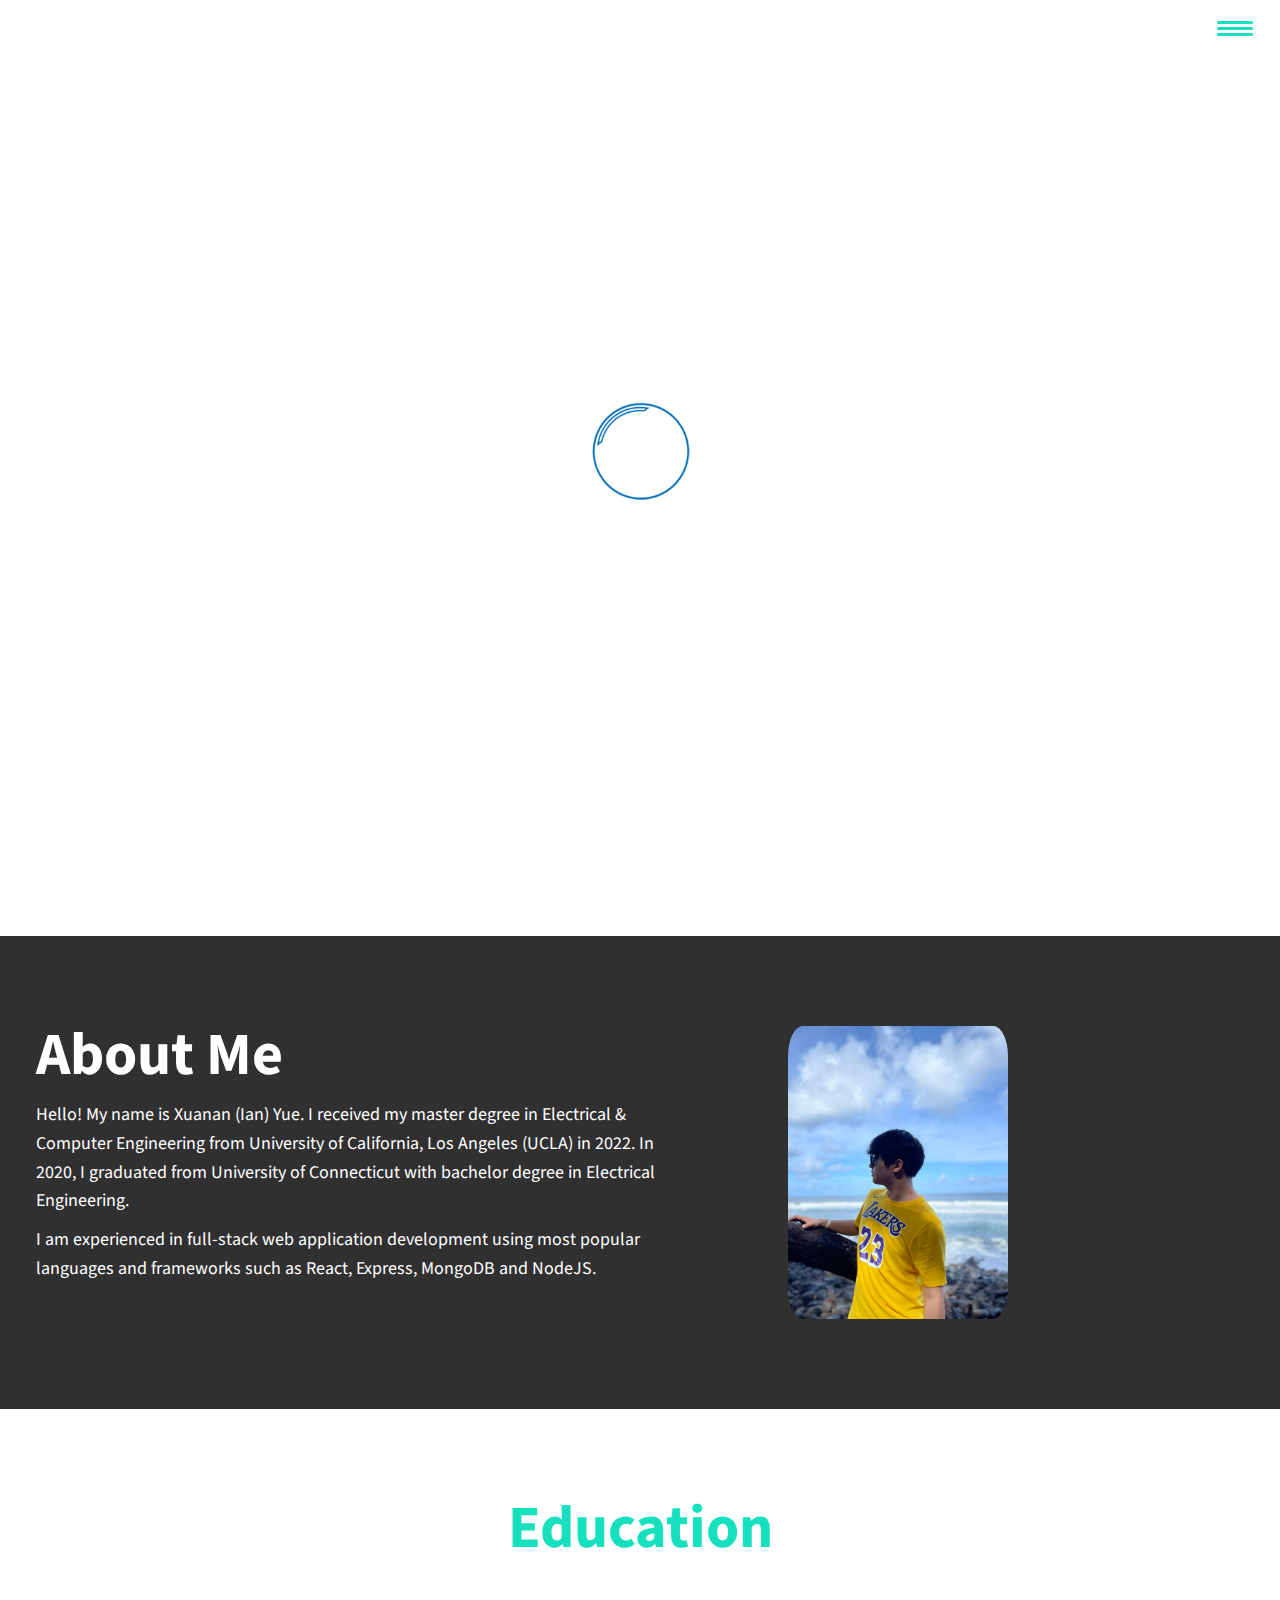
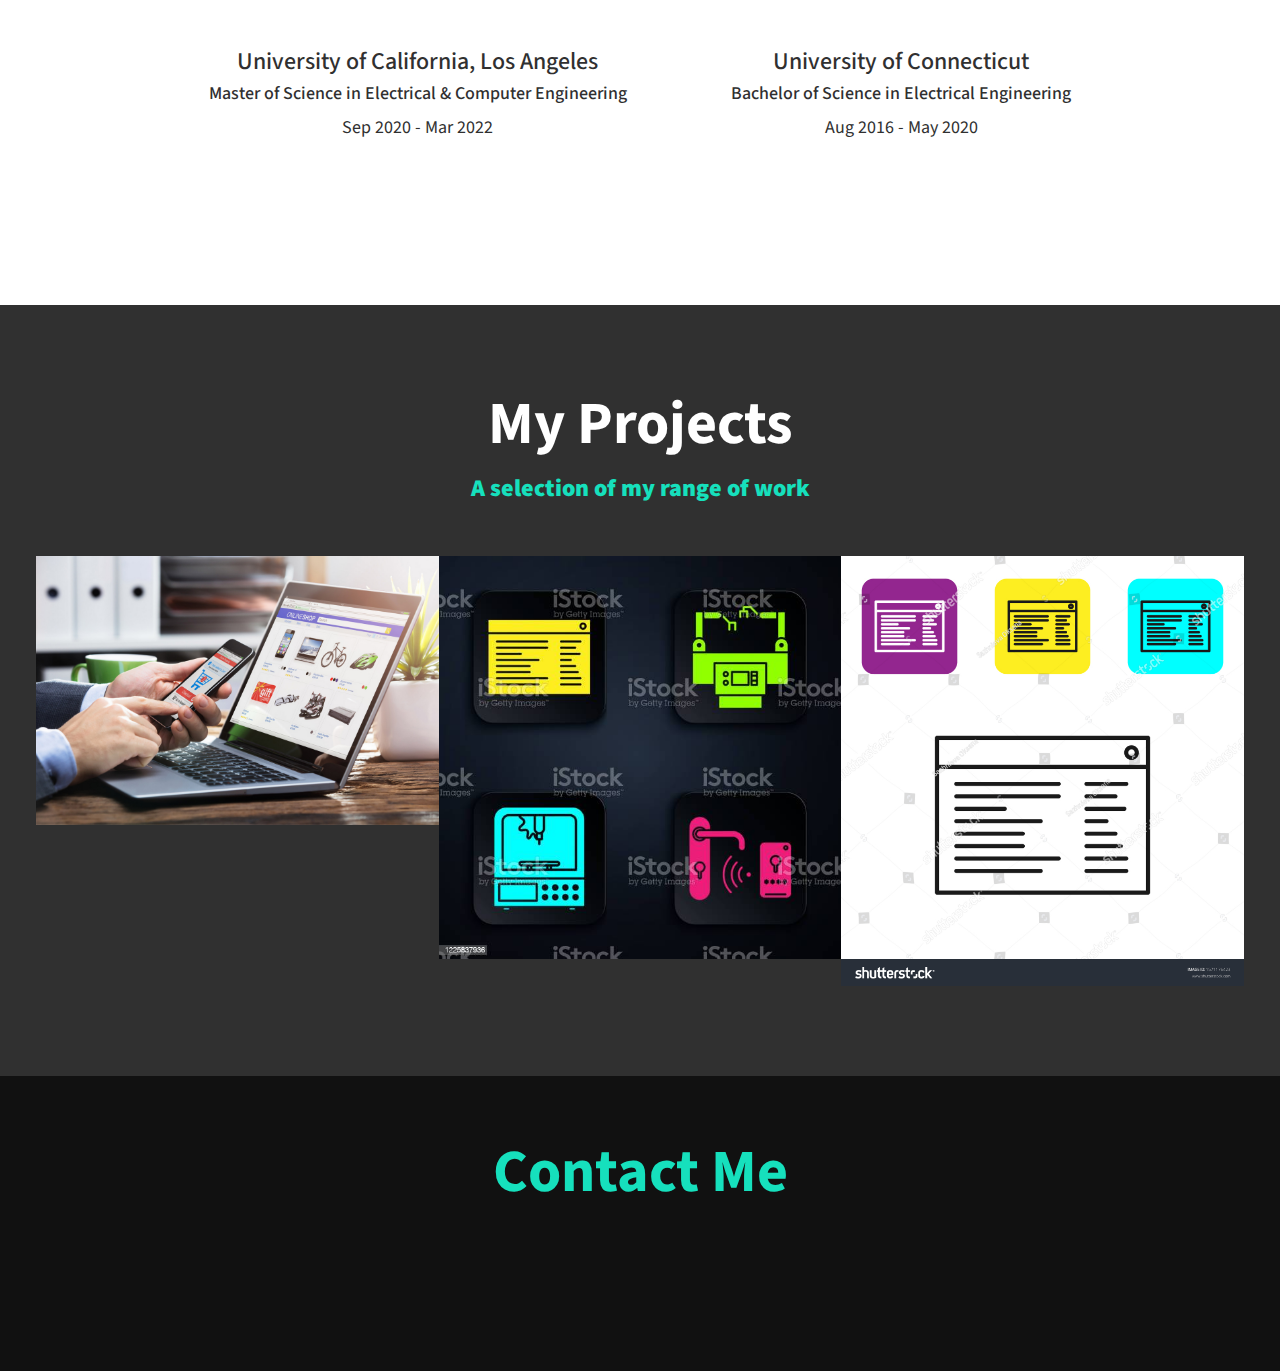
==== index.html @ 1741a875 "add files" ====
<!DOCTYPE html>
<html lang="en">
  <head>
    <meta charset="UTF-8" />
    <meta name="viewport" content="width=device-width, initial-scale=1.0" />
    <title>Xuanan Yue Portfolio Website</title>
    <link
      rel="stylesheet"
      href="https://cdnjs.cloudflare.com/ajax/libs/normalize/7.0.0/normalize.min.css"
    />
    <link
      rel="stylesheet"
      href="https://cdnjs.cloudflare.com/ajax/libs/font-awesome/5.11.2/css/all.css"
      integrity="sha256-46qynGAkLSFpVbEBog43gvNhfrOj+BmwXdxFgVK/Kvc="
      crossorigin="anonymous"
    />
    <!-- Latest compiled and minified CSS -->
    <link
      rel="stylesheet"
      href="https://cdn.jsdelivr.net/npm/bootstrap@3.3.7/dist/css/bootstrap.min.css"
      integrity="sha384-BVYiiSIFeK1dGmJRAkycuHAHRg32OmUcww7on3RYdg4Va+PmSTsz/K68vbdEjh4u"
      crossorigin="anonymous"
    />

    <!-- Update these with your own fonts -->
    <link
      href="https://fonts.googleapis.com/css?family=Source+Code+Pro:400,900|Source+Sans+Pro:300,900&display=swap"
      rel="stylesheet"
    />

    <link rel="stylesheet" href="./style.css" />
  </head>
  <body>
    <div id="preloader"></div>
    <header>
      <div class="logo">
        <img src="img/devjane.png" alt="" />
      </div>
      <button class="nav-toggle" aria-label="toggle navigation">
        <span class="hamburger"></span>
      </button>
      <nav class="nav">
        <ul class="nav__list">
          <li class="nav__item"><a href="#home" class="nav__link">Home</a></li>
          <li class="nav__item">
            <a href="#about" class="nav__link">About Me</a>
          </li>
          <li class="nav__item">
            <a href="#services" class="nav__link">Education</a>
          </li>
          <li class="nav__item">
            <a href="#work" class="nav__link">My Projects</a>
          </li>
          <li class="nav__item">
            <a href="./contact.html" class="nav__link">Contact Me</a>
          </li>
        </ul>
      </nav>
    </header>

    <!-- Introduction -->
    <section class="intro" id="home">
      <div class="intro-content">
        <h1 class="section__title section__title--intro">
          Hi, I am <strong>Xuanan (Ian) Yue</strong>
        </h1>
        <p class="section__subtitle section__subtitle--intro">
          a Full Stack Web developer
        </p>
      </div>

      <!-- <img src="./img/xy.jpg" alt="my-photo" class="intro__img" /> -->
    </section>

    <!-- About me 2-->

    <section class="about-me" id="about">
      <div class="row">
        <div class="col-md-8">
          <h2 class="section__title section__title--about">About Me</h2>

          <div class="about-me__body">
            <p>
              Hello! My name is Xuanan (Ian) Yue. I received my master degree in
              Electrical & Computer Engineering from University of California,
              Los Angeles (UCLA) in 2022. In 2020, I graduated from University
              of Connecticut with bachelor degree in Electrical Engineering.
            </p>
            <p>
              I am experienced in full-stack web application development using
              most popular languages and frameworks such as React, Express,
              MongoDB and NodeJS.
            </p>
          </div>
        </div>
        <img
          src="./img/xy.jpg"
          alt="my-photo"
          class="intro__img col-md-4 pull-right"
        />
      </div>
    </section>

    <!-- About Me -->
    <section class="my-services" id="services">
      <h2 class="section__title section__title--services">Education</h2>
      <div class="services">
        <div class="service">
          <h3>University of California, Los Angeles</h3>
          <h4>Master of Science in Electrical & Computer Engineering</h4>
          <span class="edudate">Sep 2020 - Mar 2022</span>
        </div>
        <!-- / service -->

        <div class="service">
          <h3>University of Connecticut</h3>
          <h4>Bachelor of Science in Electrical Engineering</h4>
          <span class="edudate">Aug 2016 - May 2020</span>
        </div>
        <!-- / service -->
      </div>
      <!-- / services -->
    </section>

    <!-- My Projects -->
    <section class="my-work" id="work">
      <h2 class="section__title section__title--work">My Projects</h2>
      <p class="section__subtitle section__subtitle--work">
        A selection of my range of work
      </p>

      <div class="portfolio">
        <!-- Portfolio item 01 -->
        <a
          target="_blank"
          href="https://github.com/King23WL/players-paradise"
          class="portfolio__item"
        >
          <img src="img/ecommerce.jpg" alt="" class="portfolio__img" />
        </a>

        <!-- Portfolio item 02 -->
        <a
          target="_blank"
          href="https://github.com/King23WL/Wut2Eat"
          class="portfolio__item"
        >
          <img src="img/project2.jpg" alt="" class="portfolio__img" />
        </a>

        <!-- Portfolio item 03 -->
        <a
          target="_blank"
          href="https://github.com/King23WL/players-paradise"
          class="portfolio__item"
        >
          <img src="img/project3.jpg" alt="" class="portfolio__img" />
        </a>

        <!--       
        <a href="portfolio-item.html" class="portfolio__item">
          <img src="img/portfolio-04.jpg" alt="" class="portfolio__img" />
        </a>

        
        <a href="portfolio-item.html" class="portfolio__item">
          <img src="img/portfolio-05.jpg" alt="" class="portfolio__img" />
        </a>

        
        <a href="portfolio-item.html" class="portfolio__item">
          <img src="img/portfolio-06.jpg" alt="" class="portfolio__img" />
        </a>

       
        <a href="portfolio-item.html" class="portfolio__item">
          <img src="img/portfolio-07.jpg" alt="" class="portfolio__img" />
        </a> -->
      </div>
    </section>

    <!-- Footer -->
    <footer class="footer" id="ftr">
      <!-- replace with your own email address -->
      <!-- <a href="mailto:hello@jane.dev" class="footer__link">hello@jane.dev</a> -->
      <a class="btn" href="contact.html">
        <h2 class="section__title section__title--about">Contact Me</h2>
      </a>

      <ul class="social-list">
        <li class="social-list__item">
          <a class="social-list__link" href="https://github.com/King23WL">
            <i class="fab fa-github"></i>
          </a>
        </li>
        <li class="social-list__item">
          <a
            class="social-list__link"
            href="https://www.linkedin.com/in/xuanan-yue-210751184/"
          >
            <i class="fab fa-linkedin-in"></i>
          </a>
        </li>
        <li class="social-list__item">
          <a class="social-list__link" href="https://www.instagram.com/">
            <i class="fab fa-instagram"></i>
          </a>
        </li>
      </ul>
    </footer>

    <script src="index.js"></script>
  </body>
</html>
---- style.css ----
*,
*::before,
*::after {
  box-sizing: border-box;
}

/* Custom Properties, update these for your own design */

:root {
  --ff-primary: "Source Sans Pro", sans-serif;
  --ff-secondary: "Source Code Pro", monospace;

  --fw-reg: 300;
  --fw-bold: 900;

  --clr-light: #fff;
  --clr-dark: #303030;
  --clr-accent: #16e0bd;

  --fs-h1: 3rem;
  --fs-h2: 2.25rem;
  --fs-h3: 1.25rem;
  --fs-body: 1rem;

  --bs: 0.25em 0.25em 0.75em rgba(0, 0, 0, 0.25),
    0.125em 0.125em 0.25em rgba(0, 0, 0, 0.15);
}

@media (min-width: 800px) {
  :root {
    --fs-h1: 4.5rem;
    --fs-h2: 3.75rem;
    --fs-h3: 1.5rem;
    --fs-body: 1.125rem;
  }
}

/* General styles */
html {
  font-size: 100%;
}
/* endable this to add smooth scrolling */
/* html {
    scroll-behavior: smooth;
} */

body {
  background: var(--clr-light);
  color: var(--clr-dark);
  margin: 0;
  font-family: var(--ff-primary);
  font-size: var(--fs-body);
  line-height: 1.6;
}

section {
  padding: 5em 2em;
}

img {
  display: block;
  max-width: 100%;
}

strong {
  font-weight: var(--fw-bold);
}

:focus {
  outline: 3px solid var(--clr-accent);
  outline-offset: 3px;
}

/* Buttons */

/* .btn {
  display: inline-block;
  padding: 0.5em 2.5em;
  background: var(--clr-accent);
  color: var(--clr-dark);
  text-decoration: none;
  cursor: pointer;
  font-size: 0.8rem;
  text-transform: uppercase;
  letter-spacing: 2px;
  font-weight: var(--fw-bold);
  transition: transform 200ms ease-in-out;
}
*/

.btn:hover {
  transform: scale(1.1);
  transition: transform 200ms ease-in-out;
}
/* Typography */

h1,
h2,
h3 {
  line-height: 1;
  margin: 0;
}

h1 {
  font-size: var(--fs-h1);
  white-space: nowrap;
}
h2 {
  font-size: var(--fs-h2);
}
h3 {
  font-size: var(--fs-h3);
}

.section__title {
  margin-bottom: 0.25em;
  font-weight: bold;
}

.section__title--intro {
  font-weight: var(--fw-reg);
}

.section__title--intro strong {
  display: block;
}

.section__subtitle {
  margin: 0;
  font-size: var(--fs-h3);
}

.section__subtitle--intro,
.section__subtitle--about {
  background: var(--clr-accent);
  padding: 0.25em 1em;
  font-family: var(--ff-secondary);
  margin-bottom: 1em;
}

.section__subtitle--work {
  color: var(--clr-accent);
  font-weight: var(--fw-bold);
  margin-bottom: 2em;
}

/* Preloader*/
#preloader {
  background: #fff url(img/preload.gif) no-repeat center center;
  background-size: 50%;
  height: 100vh;
  width: 100%;
  position: fixed;
  z-index: 100;
}

/* header */

header {
  display: flex;
  justify-content: space-between;
  padding: 1em;
}
.intro-content {
  align-items: center;
  position: relative;
  bottom: 100px;
}

.logo {
  max-width: 100px;
}
#home {
  height: 100vh;
  margin-right: auto;
  margin-left: auto;
  display: flex;
  align-items: center;
}

.nav {
  position: fixed;
  background: var(--clr-dark);
  color: var(--clr-light);
  top: 0;
  bottom: 50;
  left: 50;
  right: 0;
  z-index: 100;

  transform: translateX(100%);
  transition: transform 250ms cubic-bezier(0.5, 0, 0.5, 1);
}

.nav__list {
  list-style: none;
  display: flex;
  height: 50%;
  flex-direction: column;
  justify-content: space-evenly;
  align-items: flex-end;
  margin: 0;
  padding: 0;
}

.nav__link {
  color: inherit;
  font-weight: var(--fw-bold);
  font-size: var(--fs-h2);
  text-decoration: none;
}

.nav__link:hover {
  color: var(--clr-accent);
}

.nav-toggle {
  padding: 0.5em;
  background: transparent;
  border: 0;
  cursor: pointer;
  position: fixed;
  right: 1em;
  top: 1em;
  z-index: 1000;
}

.nav-open .nav {
  transform: translateX(0);
}

.nav-open .nav-toggle {
  position: fixed;
}

.nav-open .hamburger {
  transform: rotate(0.625turn);
}

.nav-open .hamburger::before {
  transform: rotate(90deg) translateX(-6px);
}

.nav-open .hamburger::after {
  opacity: 0;
}

.hamburger {
  display: block;
  position: relative;
}

.hamburger,
.hamburger::before,
.hamburger::after {
  background: var(--clr-accent);
  width: 2em;
  height: 3px;
  border-radius: 1em;
  transition: transform 250ms ease-in-out;
}

.hamburger::before,
.hamburger::after {
  content: "";
  position: absolute;
  left: 0;
  right: 0;
}

.hamburger::before {
  top: 6px;
}
.hamburger::after {
  bottom: 6px;
}

/*  Intro section  */

.intro {
  position: relative;
}

.intro__img {
  /* box-shadow: var(--bs); */
  border-radius: 30px;
}

.section__subtitle--intro {
  display: inline-block;
}

@media (min-width: 600px) {
  .intro {
    display: grid;
    width: min-content;
    margin: 0 auto;
    grid-column-gap: 1em;
    grid-template-areas:
      "img title"
      "img subtitle";
    grid-template-columns: min-content max-content;
  }

  .intro__img {
    grid-area: img;
    max-width: 250px;

    position: relative;
    z-index: 2;
  }

  .section__subtitle--intro {
    align-self: start;
    grid-column: -1 / 1;
    grid-row: 2;
    text-align: right;
    position: relative;
    left: -1.5em;
    width: calc(100% + 1.5em);
  }
}

/*  My services section  */

.my-services {
  /* background-color: var(--clr-dark);
  background-image: url(../img/services-bg.jpg); */
  background-size: cover;
  /* background-blend-mode: multiply; */
  /* color: var(--clr-light); */
  text-align: center;
}

.section__title--services {
  color: var(--clr-accent);
  position: relative;
}

.section__title--services::after {
  content: "";
  display: block;
  width: 2em;
  height: 1px;
  margin: 0.5em auto 1em;
  background: var(--clr-light);
  opacity: 0.25;
}

.services {
  margin-bottom: 4em;
  display: block;
}

.service {
  max-width: 500px;
  margin: 0 auto;
}

@media (min-width: 800px) {
  .services {
    display: flex;
    max-width: 1000px;
    margin-left: auto;
    margin-right: auto;
  }

  .service + .service {
    margin-left: 2em;
  }
}

.about-me {
  background-color: var(--clr-dark);
  color: var(--clr-light);
  max-width: 100%;
  margin: 0 auto;
}

.about-me__img {
  box-shadow: var(--bs);
}

@media (min-width: 600px) {
  .about-me {
    display: grid;
    grid-template-columns: 1fr 200px;
    grid-template-areas:
      "title img"
      "subtitle img"
      "text img";
    grid-column-gap: 2em;
  }

  .section__title--about {
    grid-area: title;
  }

  .section__subtitle--about {
    grid-column: 1 / -1;
    grid-row: 2;
    position: relative;
    left: -1em;
    width: calc(100% + 2em);
    padding-left: 1em;
    padding-right: calc(200px + 4em);
  }

  .about-me__img {
    grid-area: img;
    position: relative;
    z-index: 2;
  }
}

/* My Work */

.my-work {
  background-color: var(--clr-dark);
  color: var(--clr-light);
  text-align: center;
}

.portfolio {
  display: grid;
  grid-template-columns: repeat(auto-fit, minmax(300px, 1fr));
}

/* .portfolio__item {
  background: var(--clr-accent);
  overflow: hidden;
} */

.portfolio__img {
  transition: transform 750ms cubic-bezier(0.5, 0, 0.5, 1), opacity 250ms linear;
}

.portfolio__item:focus {
  position: relative;
  z-index: 2;
}

.portfolio__img:hover,
.portfolio__item:focus .portfolio__img {
  transform: scale(1.2);
  opacity: 0.5;
}

/* footer */

.footer {
  background: #111;
  color: var(--clr-accent);
  text-align: center;
  padding: 2.5em 0;
  font-size: var(--fs-h3);
}

.footer a {
  color: inherit;
  text-decoration: none;
}

.footer__link {
  font-weight: var(--fw-bold);
}

.footer__link:hover,
.social-list__link:hover {
  opacity: 0.7;
}

.footer__link:hover {
  text-decoration: underline;
}

.social-list {
  list-style: none;
  display: flex;
  justify-content: center;
  margin: 2em 0 0;
  padding: 0;
}

.social-list__item {
  margin: 0 0.5em;
}

.social-list__link {
  padding: 0.5em;
}

/* Individual portfolio item styles */

.portfolio-item-individual {
  padding: 0 2em 2em;
  max-width: 1000px;
  margin: 0 auto;
}

.portfolio-item-individual p {
  max-width: 600px;
  margin-left: auto;
  margin-right: auto;
}
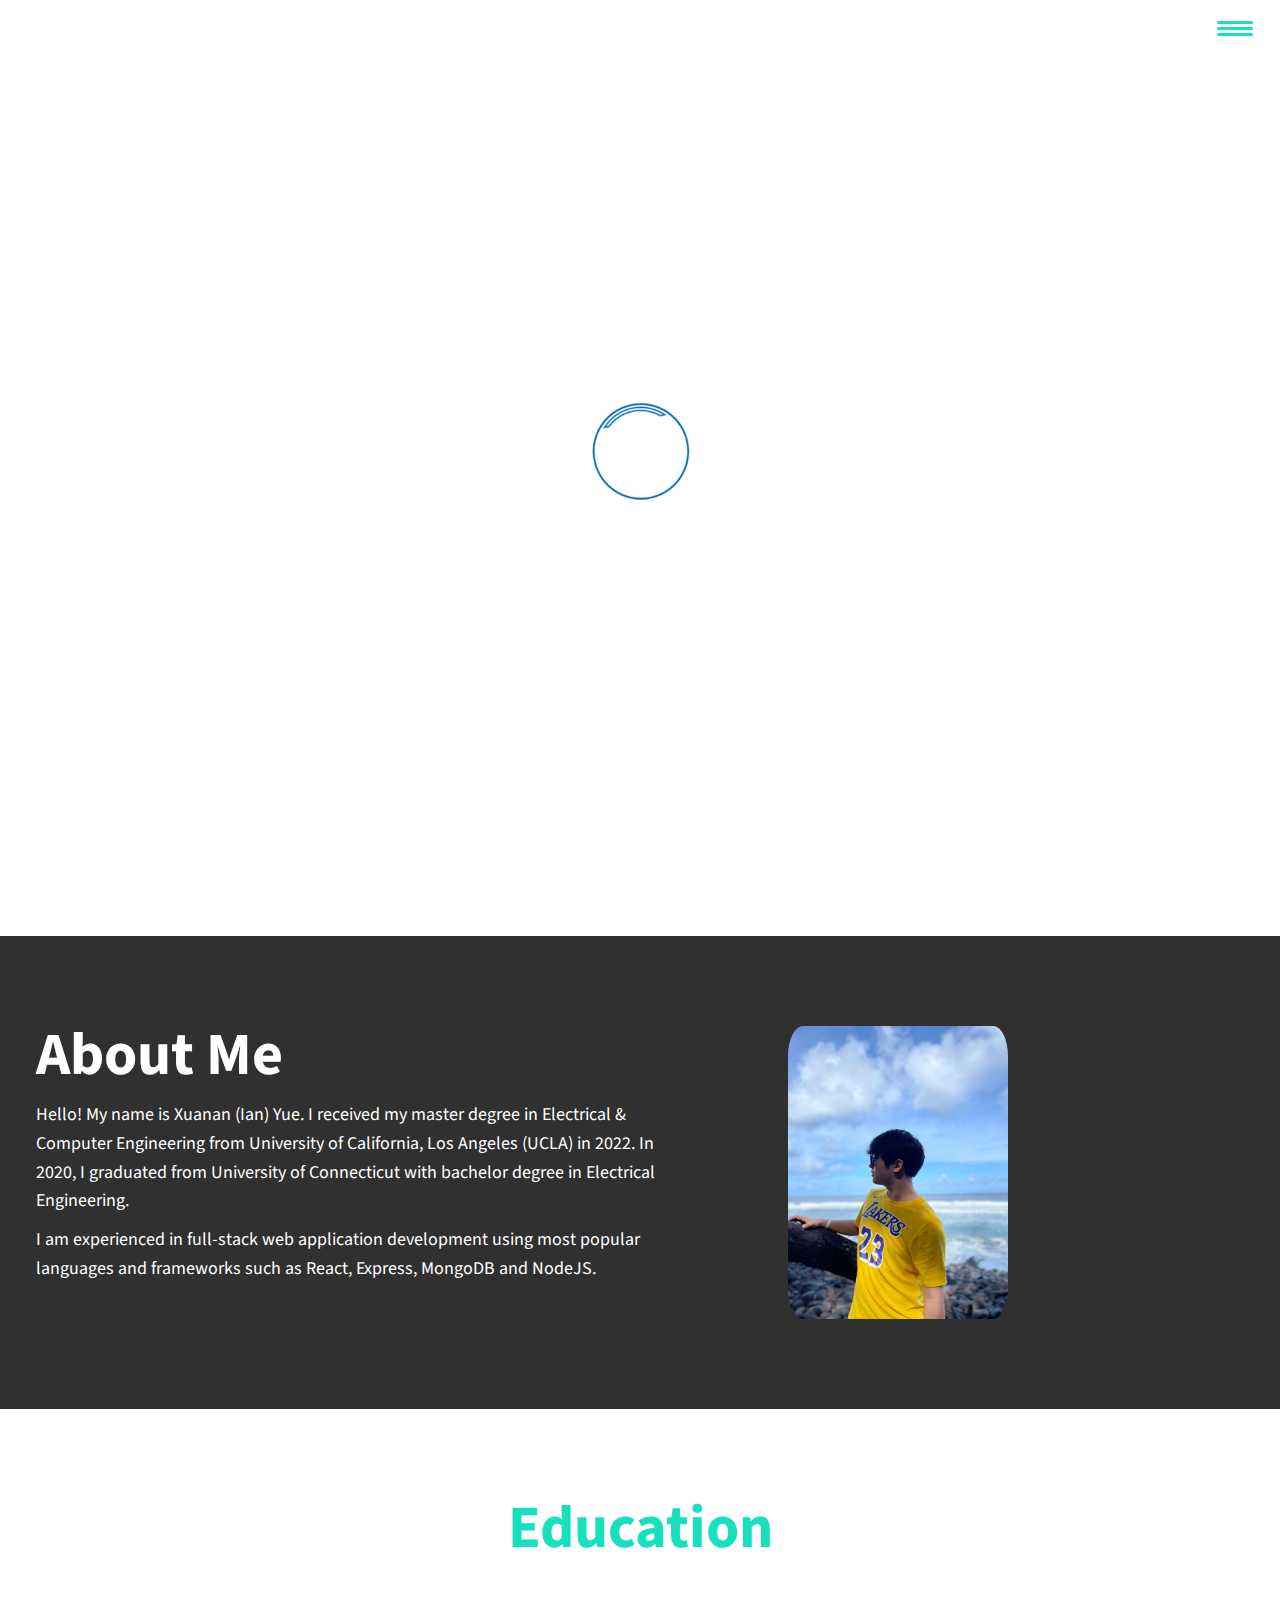
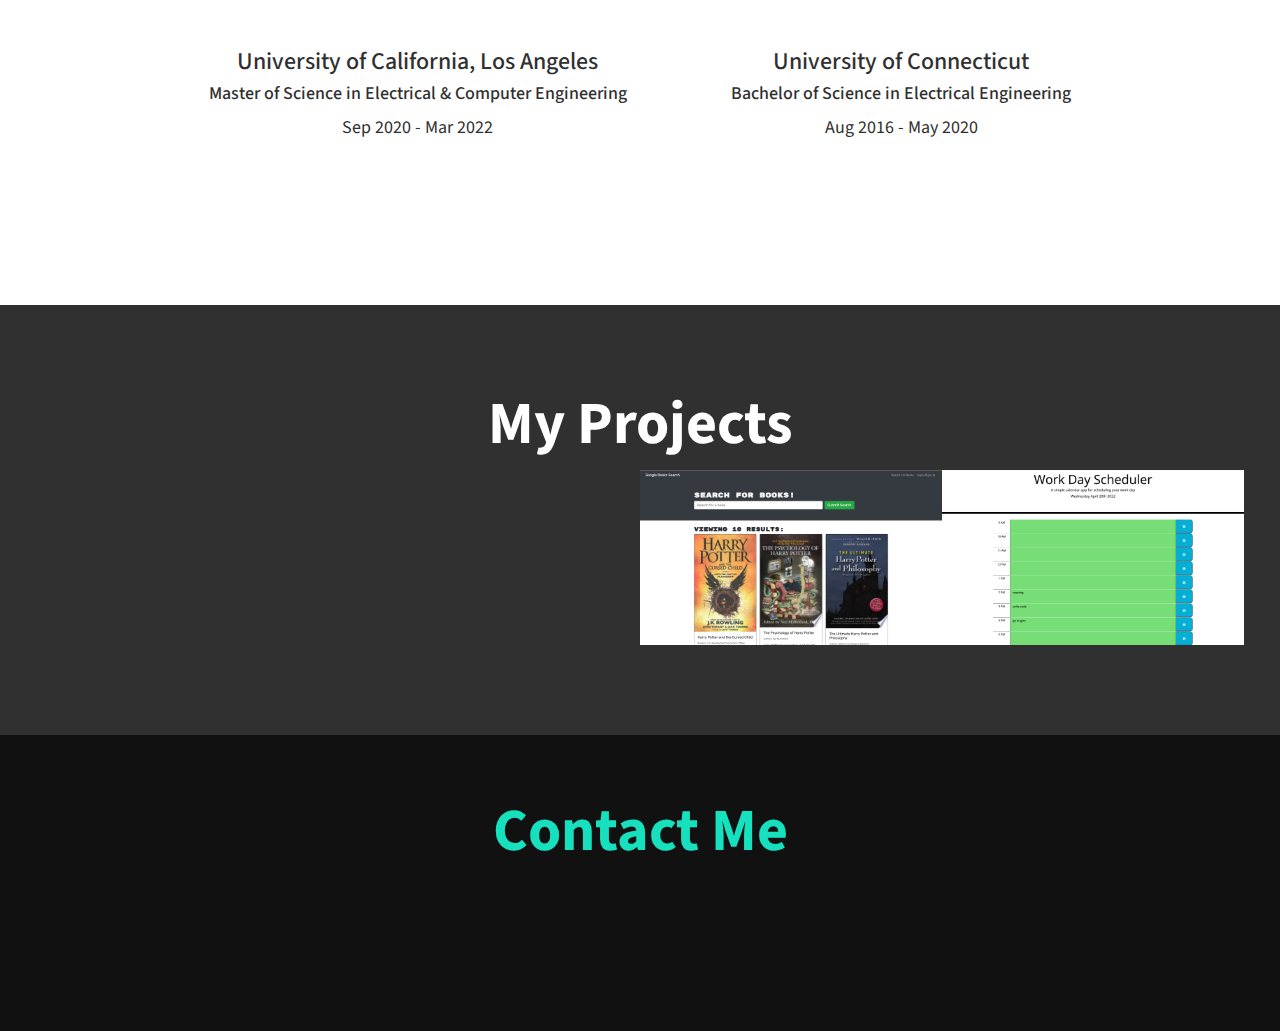
==== commit f7644239: "add project3,4" ====
--- a/index.html
+++ b/index.html
@@ -125,9 +125,6 @@
     <!-- My Projects -->
     <section class="my-work" id="work">
       <h2 class="section__title section__title--work">My Projects</h2>
-      <p class="section__subtitle section__subtitle--work">
-        A selection of my range of work
-      </p>
 
       <div class="portfolio">
         <!-- Portfolio item 01 -->
@@ -136,45 +133,61 @@
           href="https://github.com/King23WL/players-paradise"
           class="portfolio__item"
         >
-          <img src="img/ecommerce.jpg" alt="" class="portfolio__img" />
+          <img src="img/ec.png" alt="" class="portfolio__img" />
         </a>
 
         <!-- Portfolio item 02 -->
         <a
           target="_blank"
-          href="https://github.com/King23WL/Wut2Eat"
-          class="portfolio__item"
-        >
-          <img src="img/project2.jpg" alt="" class="portfolio__img" />
+          href="https://github.com/King23WL/Wut-2-Eat1"
+          class="portfolio__item"
+        >
+          <img src="img/sm.png" alt="" class="portfolio__img" />
         </a>
 
         <!-- Portfolio item 03 -->
         <a
           target="_blank"
-          href="https://github.com/King23WL/players-paradise"
-          class="portfolio__item"
-        >
-          <img src="img/project3.jpg" alt="" class="portfolio__img" />
-        </a>
-
-        <!--       
-        <a href="portfolio-item.html" class="portfolio__item">
-          <img src="img/portfolio-04.jpg" alt="" class="portfolio__img" />
+          href="https://github.com/King23WL/Book-Search-Engine-"
+          class="portfolio__item"
+        >
+          <img src="img/bs.png" alt="" class="portfolio__img" />
+        </a>
+
+        <!-- Portfolio item 04 -->
+        <a
+          target="_blank"
+          href="https://github.com/King23WL/Work-Day-Scheduler-"
+          class="portfolio__item"
+        >
+          <img src="img/ws.png" alt="" class="portfolio__img" />
+        </a>
+
+        <!--   
+        <a
+          target="_blank"
+          href="https://github.com/King23WL/Work-Day-Scheduler-"
+          class="portfolio__item"
+        >
+          <img src="img/ws.png" alt="" class="portfolio__img" />
         </a>
 
         
-        <a href="portfolio-item.html" class="portfolio__item">
-          <img src="img/portfolio-05.jpg" alt="" class="portfolio__img" />
-        </a>
-
-        
-        <a href="portfolio-item.html" class="portfolio__item">
-          <img src="img/portfolio-06.jpg" alt="" class="portfolio__img" />
+         <a
+          target="_blank"
+          href="https://github.com/King23WL/Work-Day-Scheduler-"
+          class="portfolio__item"
+        >
+          <img src="img/ws.png" alt="" class="portfolio__img" />
         </a>
 
        
-        <a href="portfolio-item.html" class="portfolio__item">
-          <img src="img/portfolio-07.jpg" alt="" class="portfolio__img" />
+        <a
+          target="_blank"
+          href="https://github.com/King23WL/Work-Day-Scheduler-"
+          class="portfolio__item"
+        >
+          <img src="img/ws.png" alt="" class="portfolio__img" />
         </a> -->
       </div>
     </section>
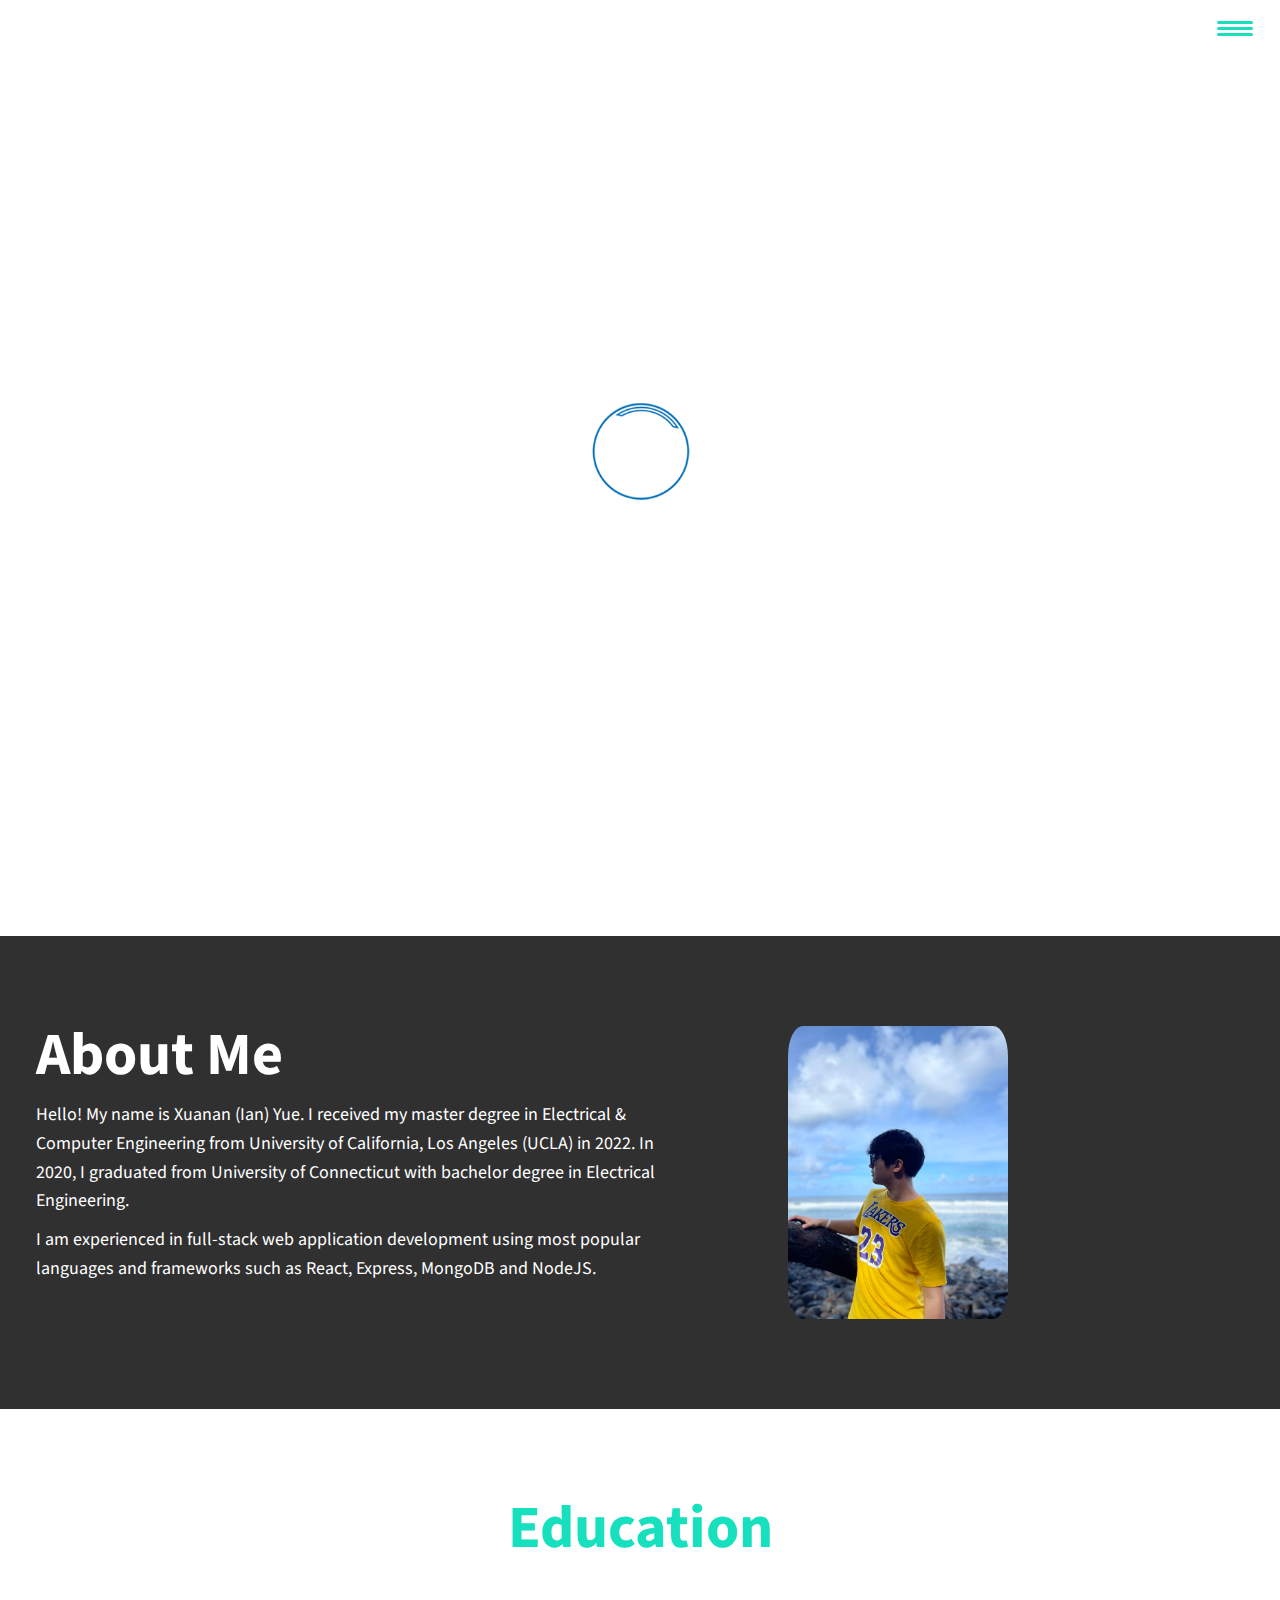
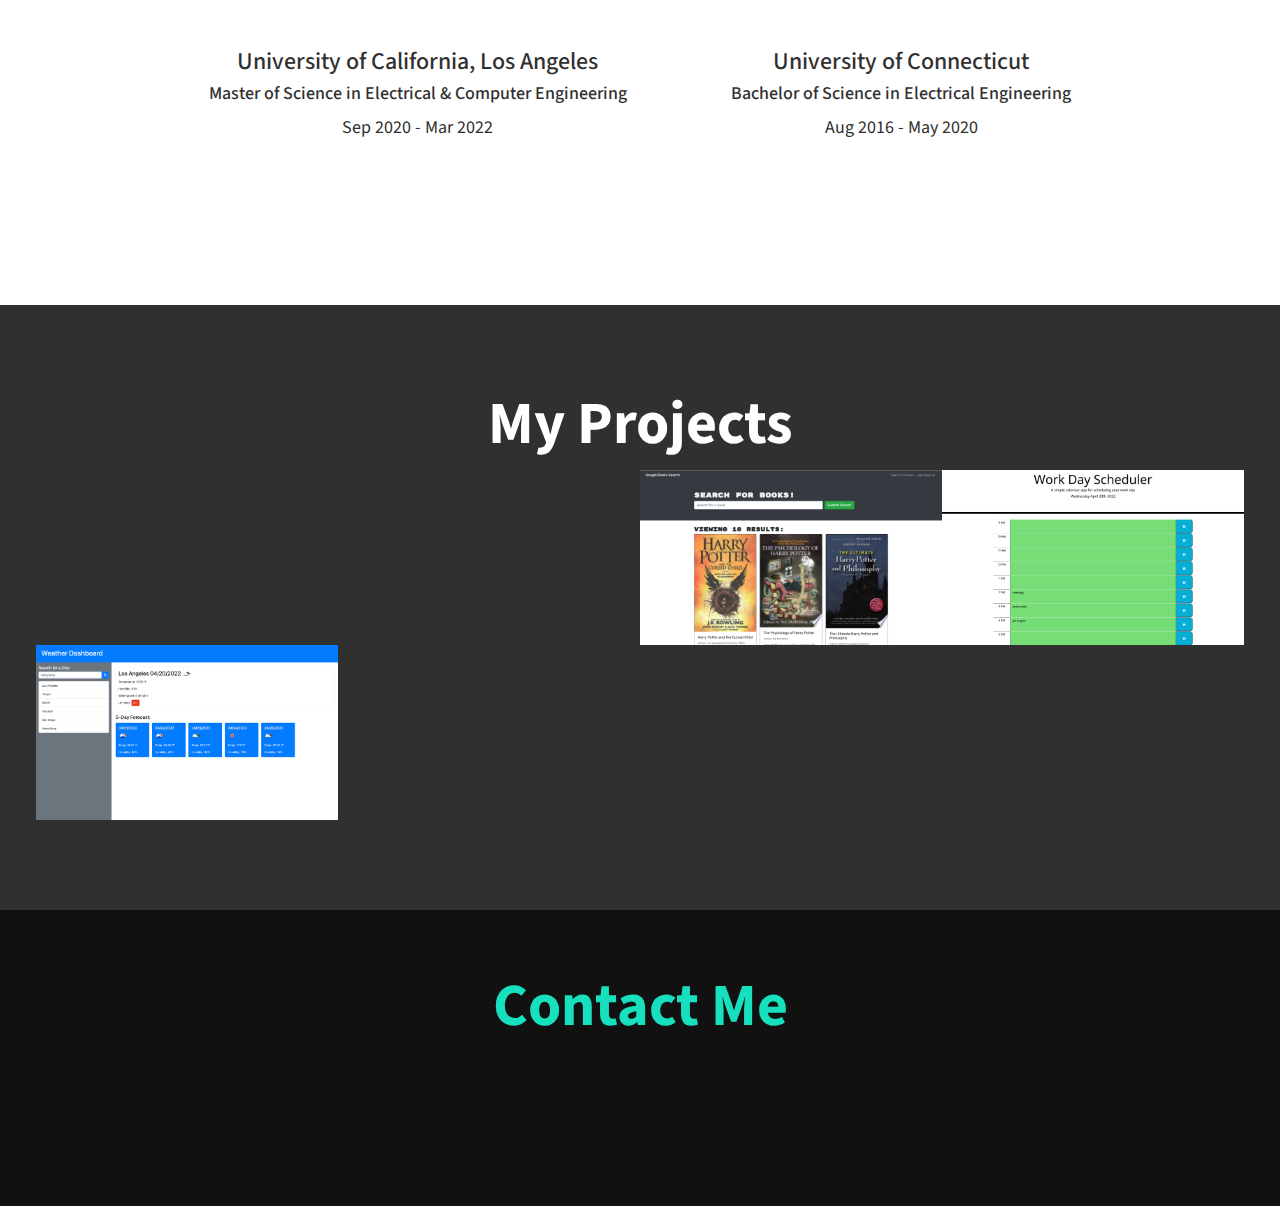
==== commit c2091054: "add project5" ====
--- a/index.html
+++ b/index.html
@@ -163,16 +163,17 @@
           <img src="img/ws.png" alt="" class="portfolio__img" />
         </a>
 
+        <!-- Portfolio item 05 -->
+        <a
+          target="_blank"
+          href="https://github.com/King23WL/Weather-Dashboard"
+          w
+          class="portfolio__item"
+        >
+          <img src="img/wd.png" alt="" class="portfolio__img" />
+        </a>
+
         <!--   
-        <a
-          target="_blank"
-          href="https://github.com/King23WL/Work-Day-Scheduler-"
-          class="portfolio__item"
-        >
-          <img src="img/ws.png" alt="" class="portfolio__img" />
-        </a>
-
-        
          <a
           target="_blank"
           href="https://github.com/King23WL/Work-Day-Scheduler-"
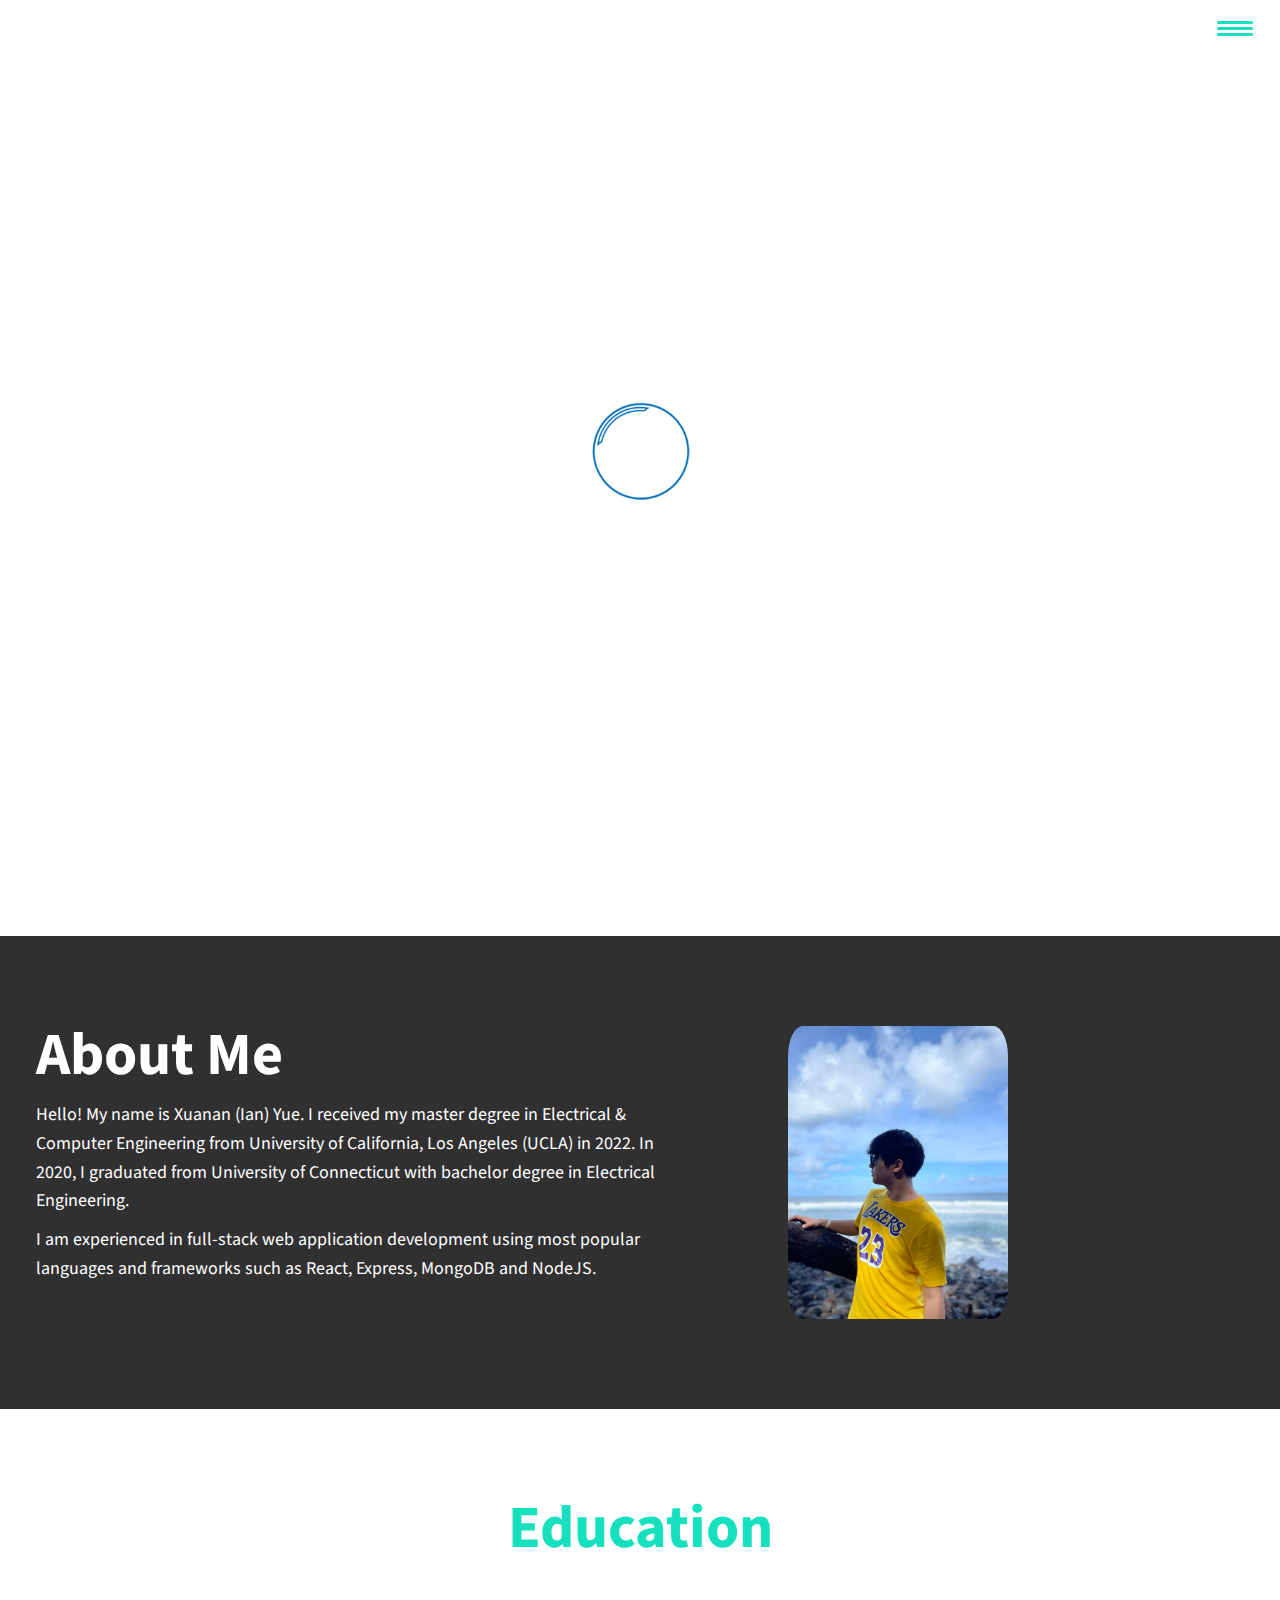
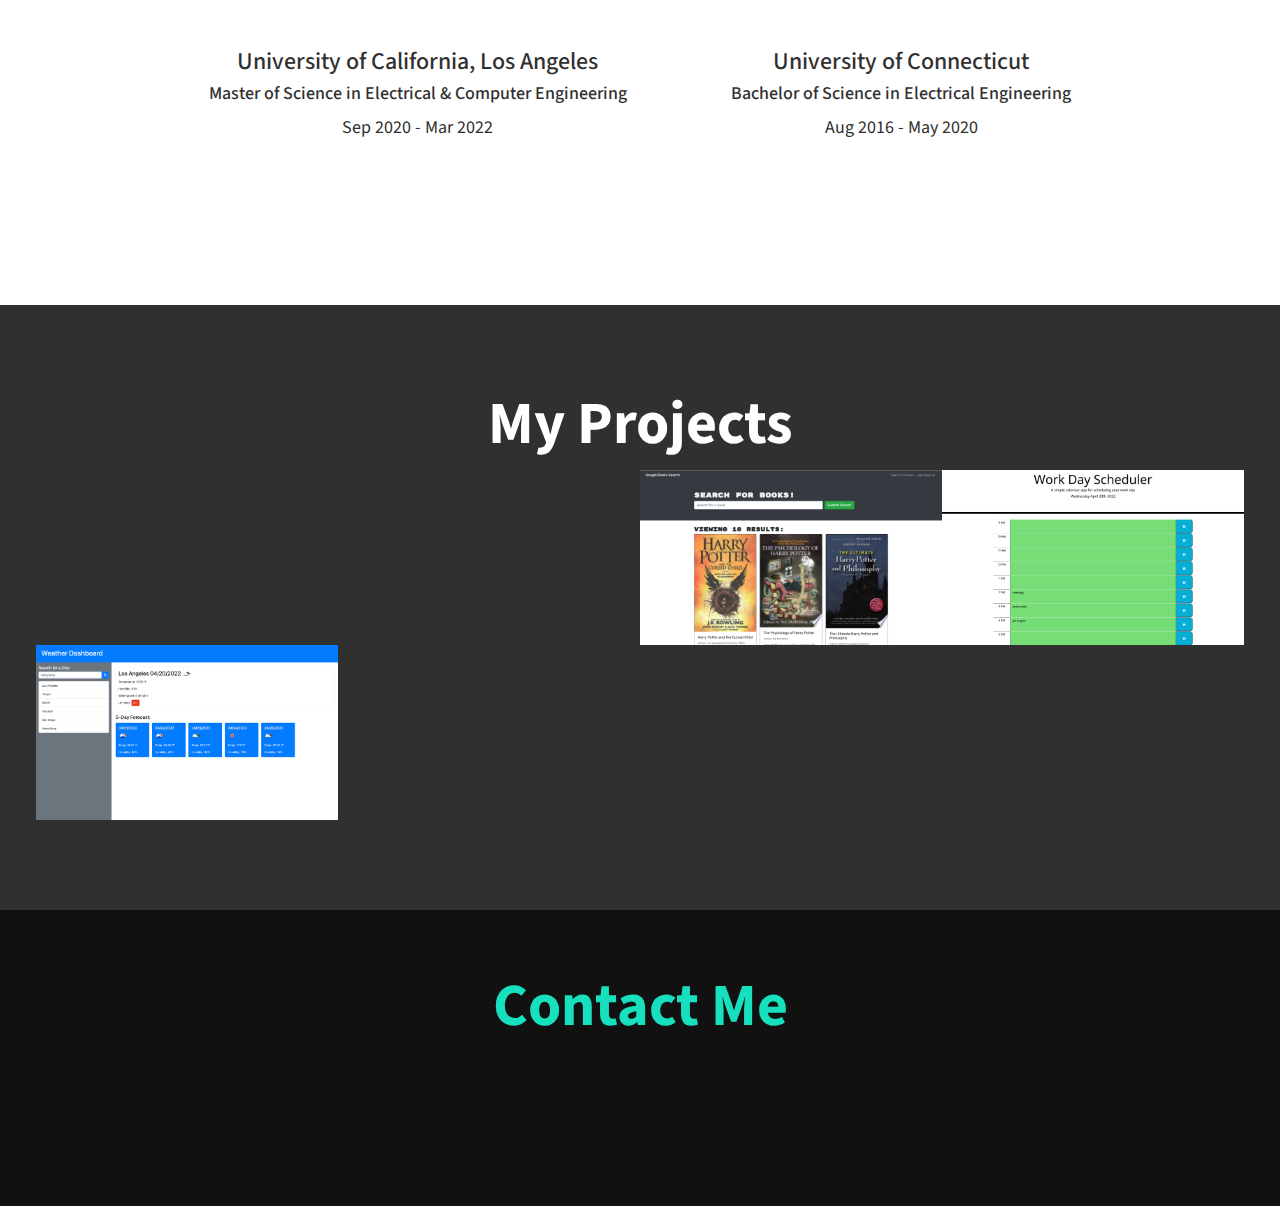
==== commit 25ac7f3c: "fix bug in proj4" ====
--- a/index.html
+++ b/index.html
@@ -157,7 +157,7 @@
         <!-- Portfolio item 04 -->
         <a
           target="_blank"
-          href="https://github.com/King23WL/Work-Day-Scheduler-"
+          href="https://github.com/King23WL/Work-Day-Scheduler"
           class="portfolio__item"
         >
           <img src="img/ws.png" alt="" class="portfolio__img" />
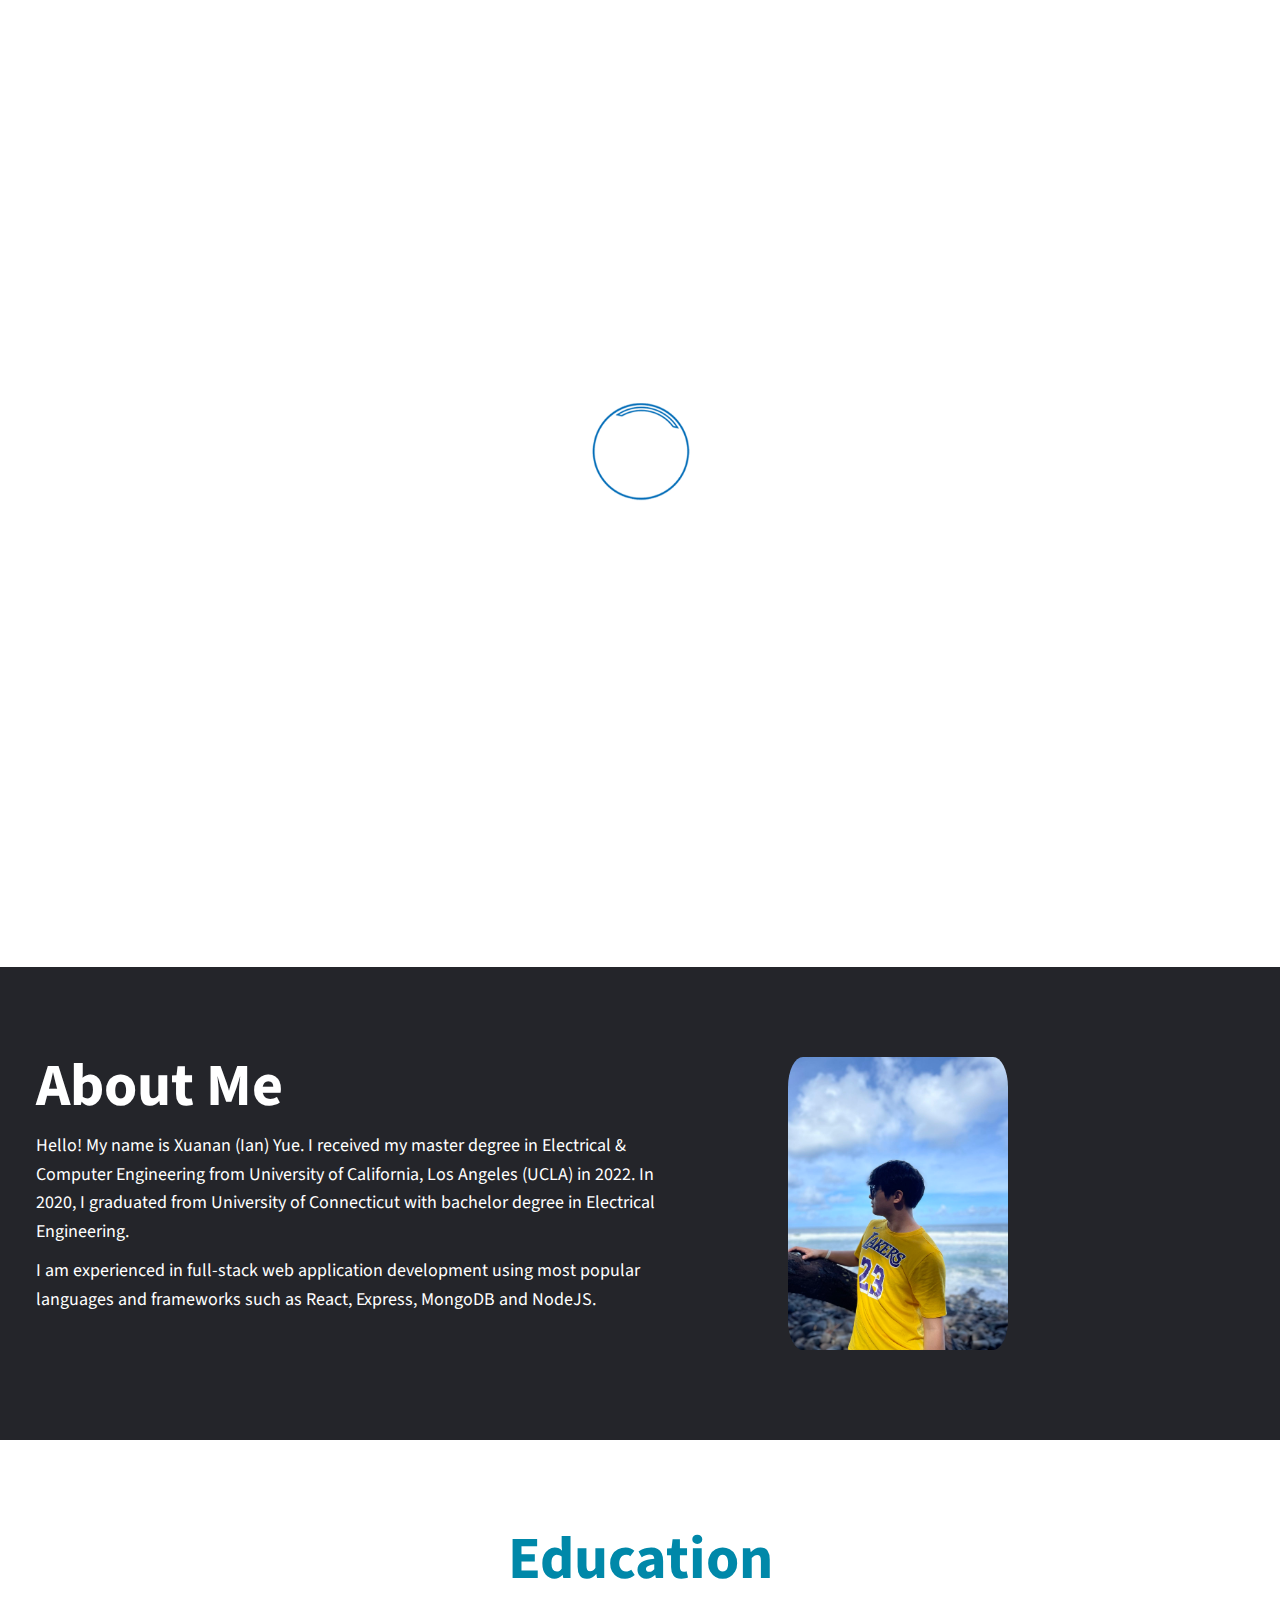
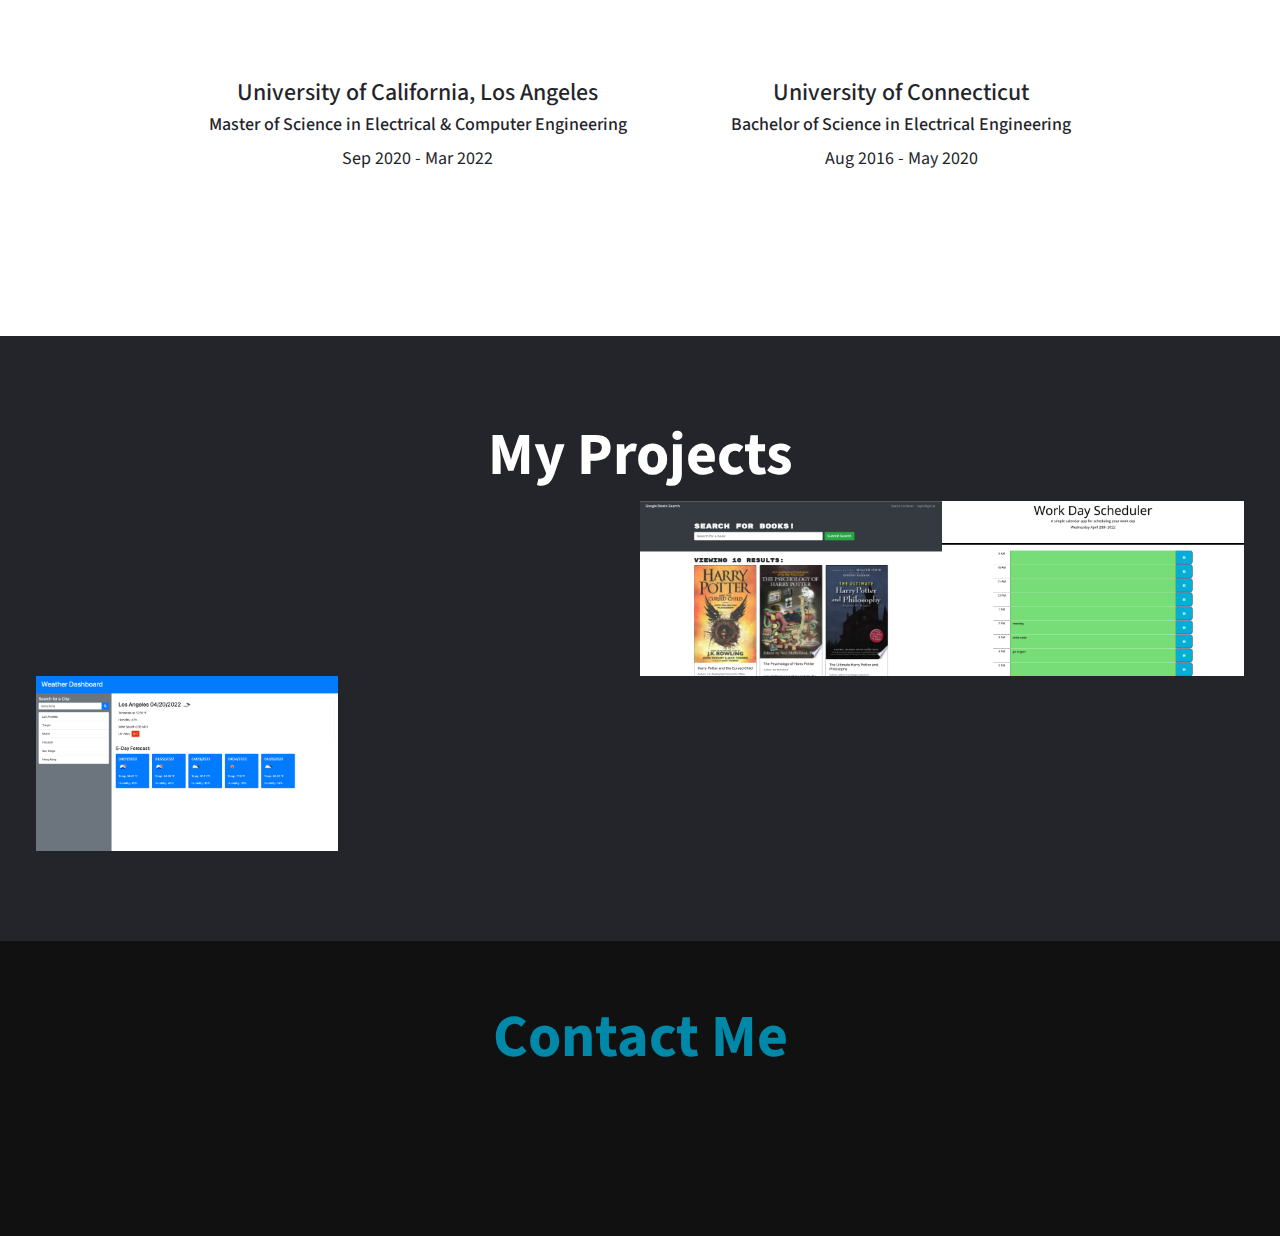
==== commit 722bb1b7: "add nav bar" ====
--- a/index.html
+++ b/index.html
@@ -33,7 +33,7 @@
   <body>
     <div id="preloader"></div>
     <header>
-      <div class="logo">
+      <!-- <div class="logo">
         <img src="img/devjane.png" alt="" />
       </div>
       <button class="nav-toggle" aria-label="toggle navigation">
@@ -55,8 +55,30 @@
             <a href="./contact.html" class="nav__link">Contact Me</a>
           </li>
         </ul>
+      </nav> -->
+      <!-- <a class="logo" href="/"><img src="/img/logo.jpg" alt="logo" /></a> -->
+      <nav>
+        <ul class="nav__links">
+          <li><a href="#home">Home</a></li>
+          <li><a href="#about">About</a></li>
+          <li><a href="#services">Education</a></li>
+          <li><a href="#work">Projects</a></li>
+        </ul>
       </nav>
+      <a class="cta" href="./contact.html">Contact</a>
+      <p class="menu cta">Menu</p>
     </header>
+    <div id="mobile__menu" class="overlay">
+      <a class="close">&times;</a>
+      <div class="overlay__content">
+        <li><a href="#home">Home</a></li>
+        <li><a href="#about">About</a></li>
+        <li><a href="#services">Education</a></li>
+        <li><a href="#work">Projects</a></li>
+        <li><a href="contact.html">Contact</a></li>
+      </ul>
+      </div>
+    </div>
 
     <!-- Introduction -->
     <section class="intro" id="home">
--- a/style.css
+++ b/style.css
@@ -14,8 +14,8 @@
   --fw-bold: 900;
 
   --clr-light: #fff;
-  --clr-dark: #303030;
-  --clr-accent: #16e0bd;
+  --clr-dark: #24252a;
+  --clr-accent: #0088a9;
 
   --fs-h1: 3rem;
   --fs-h2: 2.25rem;
@@ -158,8 +158,15 @@
 
 header {
   display: flex;
-  justify-content: space-between;
-  padding: 1em;
+
+  justify-content: flex-end;
+  align-items: center;
+  padding: 10px 10%;
+  background-color: #24252a;
+}
+
+.logo {
+  margin-right: auto;
 }
 .intro-content {
   align-items: center;
@@ -167,9 +174,6 @@
   bottom: 100px;
 }
 
-.logo {
-  max-width: 100px;
-}
 #home {
   height: 100vh;
   margin-right: auto;
@@ -177,102 +181,94 @@
   display: flex;
   align-items: center;
 }
-
-.nav {
-  position: fixed;
-  background: var(--clr-dark);
-  color: var(--clr-light);
-  top: 0;
-  bottom: 50;
-  left: 50;
-  right: 0;
-  z-index: 100;
-
-  transform: translateX(100%);
-  transition: transform 250ms cubic-bezier(0.5, 0, 0.5, 1);
-}
-
-.nav__list {
+.nav__links {
   list-style: none;
   display: flex;
-  height: 50%;
+}
+
+.nav__links a,
+.cta,
+.overlay__content a {
+  font-family: "Montserrat", sans-serif;
+  font-weight: 500;
+  color: #edf0f1;
+  text-decoration: none;
+}
+
+.nav__links li {
+  padding: 0px 20px;
+}
+
+.nav__links li a {
+  transition: all 0.3s ease 0s;
+}
+
+.nav__links li a:hover {
+  color: #0088a9;
+}
+
+.cta {
+  margin-left: 20px;
+  padding: 9px 25px;
+  background-color: rgba(0, 136, 169, 1);
+  border: none;
+  border-radius: 50px;
+  cursor: pointer;
+  transition: all 0.3s ease 0s;
+}
+
+.cta:hover {
+  background-color: rgba(0, 136, 169, 0.8);
+}
+
+/* Mobile Nav */
+
+.menu {
+  display: none;
+}
+
+.overlay {
+  height: 100%;
+  width: 0;
+  position: fixed;
+  z-index: 1;
+  left: 0;
+  top: 0;
+  background-color: #24252a;
+  overflow-x: hidden;
+  transition: all 0.5s ease 0s;
+}
+
+.overlay--active {
+  width: 100%;
+}
+
+.overlay__content {
+  display: flex;
+  height: 100%;
   flex-direction: column;
-  justify-content: space-evenly;
-  align-items: flex-end;
-  margin: 0;
-  padding: 0;
-}
-
-.nav__link {
-  color: inherit;
-  font-weight: var(--fw-bold);
-  font-size: var(--fs-h2);
-  text-decoration: none;
-}
-
-.nav__link:hover {
-  color: var(--clr-accent);
-}
-
-.nav-toggle {
-  padding: 0.5em;
-  background: transparent;
-  border: 0;
+  align-items: center;
+  justify-content: center;
+}
+
+.overlay a {
+  padding: 15px;
+  font-size: 36px;
+  display: block;
+  transition: all 0.3s ease 0s;
+}
+
+.overlay a:hover,
+.overlay a:focus {
+  color: #0088a9;
+}
+.overlay .close {
+  position: absolute;
+  top: 20px;
+  right: 45px;
+  font-size: 60px;
+  color: #edf0f1;
   cursor: pointer;
-  position: fixed;
-  right: 1em;
-  top: 1em;
-  z-index: 1000;
-}
-
-.nav-open .nav {
-  transform: translateX(0);
-}
-
-.nav-open .nav-toggle {
-  position: fixed;
-}
-
-.nav-open .hamburger {
-  transform: rotate(0.625turn);
-}
-
-.nav-open .hamburger::before {
-  transform: rotate(90deg) translateX(-6px);
-}
-
-.nav-open .hamburger::after {
-  opacity: 0;
-}
-
-.hamburger {
-  display: block;
-  position: relative;
-}
-
-.hamburger,
-.hamburger::before,
-.hamburger::after {
-  background: var(--clr-accent);
-  width: 2em;
-  height: 3px;
-  border-radius: 1em;
-  transition: transform 250ms ease-in-out;
-}
-
-.hamburger::before,
-.hamburger::after {
-  content: "";
-  position: absolute;
-  left: 0;
-  right: 0;
-}
-
-.hamburger::before {
-  top: 6px;
-}
-.hamburger::after {
-  bottom: 6px;
 }
 
 /*  Intro section  */
@@ -503,3 +499,24 @@
   margin-left: auto;
   margin-right: auto;
 }
+
+@media screen and (max-height: 450px) {
+  .overlay a {
+    font-size: 20px;
+  }
+  .overlay .close {
+    font-size: 40px;
+    top: 15px;
+    right: 35px;
+  }
+}
+
+@media only screen and (max-width: 800px) {
+  .nav__links,
+  .cta {
+    display: none;
+  }
+  .menu {
+    display: initial;
+  }
+}
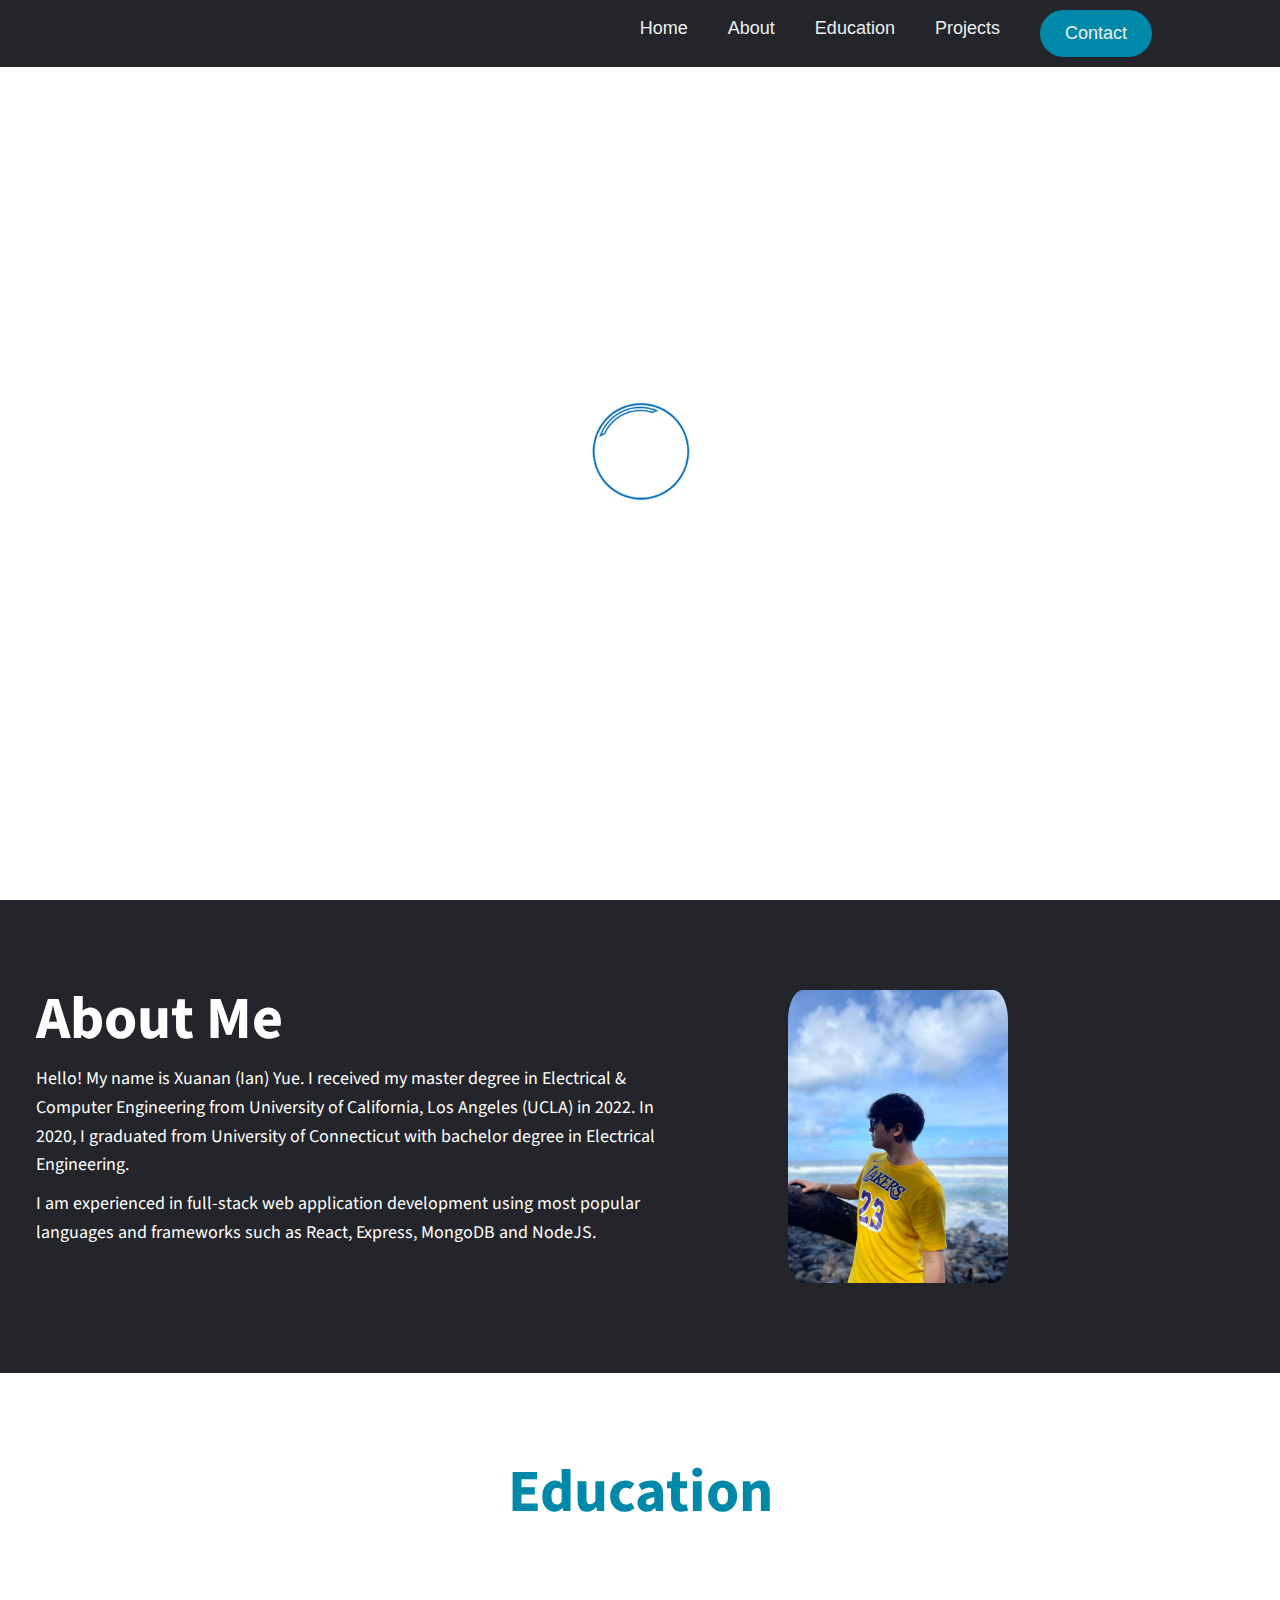
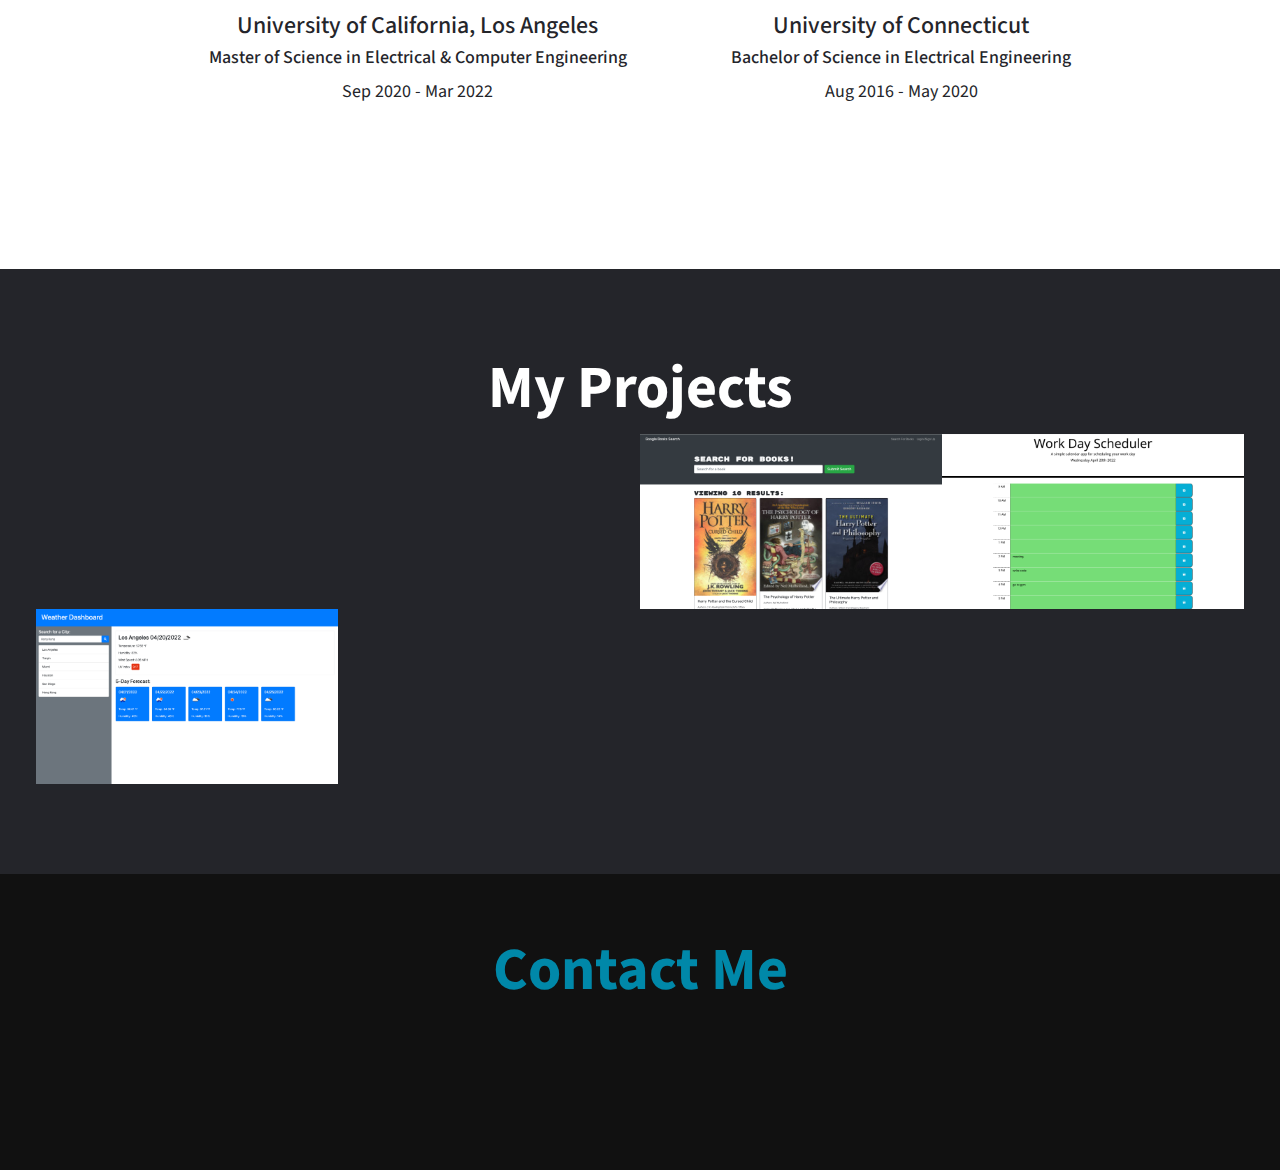
==== commit 9b8a206e: "change contact me page" ====
--- a/index.html
+++ b/index.html
@@ -65,7 +65,7 @@
           <li><a href="#work">Projects</a></li>
         </ul>
       </nav>
-      <a class="cta" href="./contact.html">Contact</a>
+      <a class="cta" href="./contactme.html">Contact</a>
       <p class="menu cta">Menu</p>
     </header>
     <div id="mobile__menu" class="overlay">
@@ -75,7 +75,7 @@
         <li><a href="#about">About</a></li>
         <li><a href="#services">Education</a></li>
         <li><a href="#work">Projects</a></li>
-        <li><a href="contact.html">Contact</a></li>
+        <li><a href="contactme.html">Contact</a></li>
       </ul>
       </div>
     </div>
@@ -219,7 +219,7 @@
     <footer class="footer" id="ftr">
       <!-- replace with your own email address -->
       <!-- <a href="mailto:hello@jane.dev" class="footer__link">hello@jane.dev</a> -->
-      <a class="btn" href="contact.html">
+      <a class="btn" href="contactme.html">
         <h2 class="section__title section__title--about">Contact Me</h2>
       </a>
 
--- a/style.css
+++ b/style.css
@@ -163,6 +163,11 @@
   align-items: center;
   padding: 10px 10%;
   background-color: #24252a;
+  position: fixed;
+  left: 0; /* ADDED */
+  top: 0; /* ADDED */
+  width: 100%; /* ADDED */
+  z-index: 101;
 }
 
 .logo {
